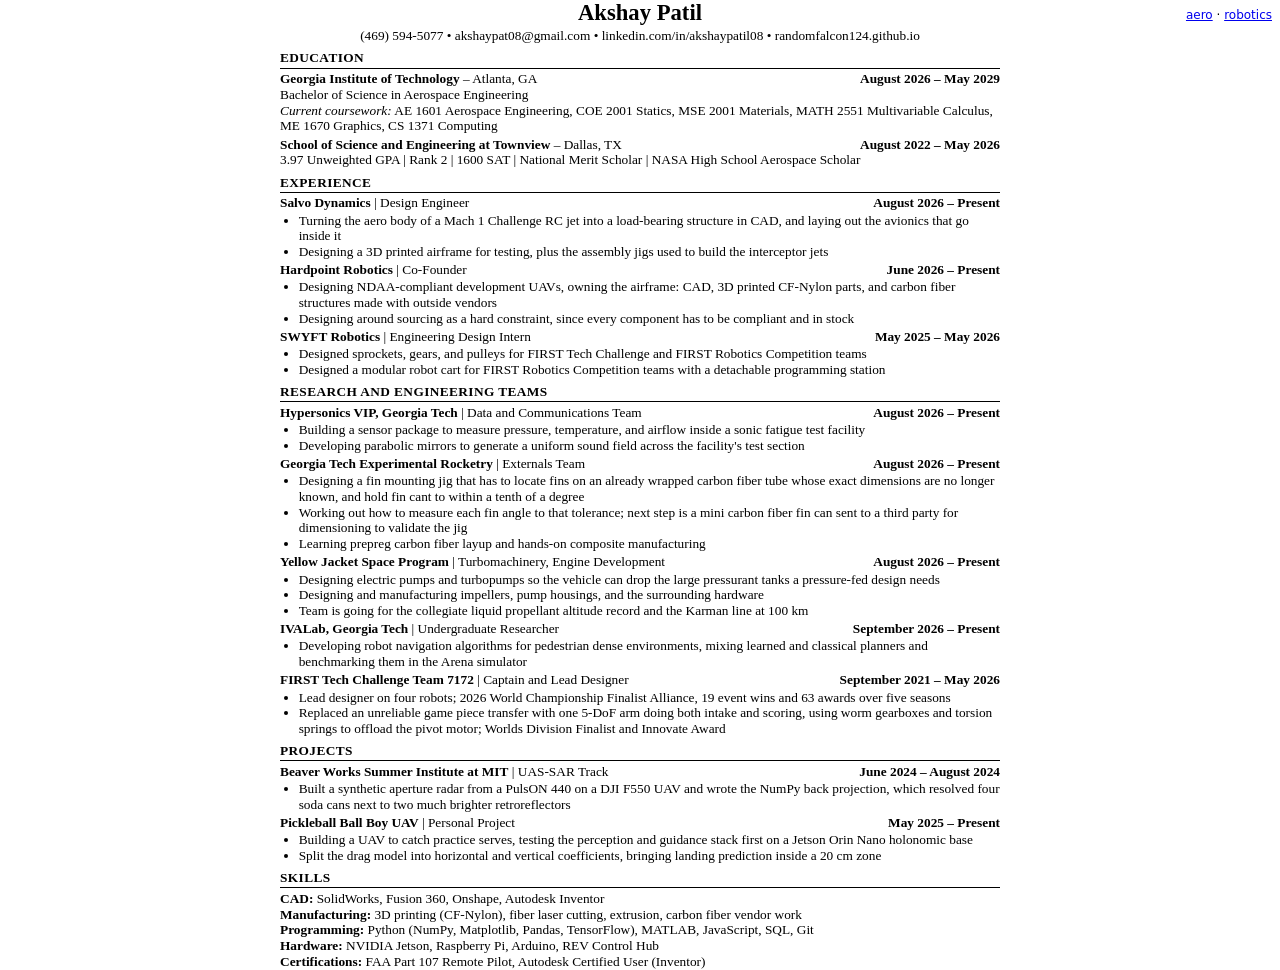
==== resume/index.html @ 480e5166 "Add a two-variant resume generator and rebuild both resumes resume/data.js holds every entry once, w" ====
<!doctype html>
<html lang="en">
<head>
<meta charset="utf-8">
<title>Akshay Patil Resume</title>
<style>
  @page { size: Letter; margin: 0.4in 0.5in; }
  * { box-sizing: border-box; }
  html, body { margin: 0; }
  body { font-family: Cambria, Georgia, serif; font-size: 10pt; line-height: 1.18; color: #000; }
  .sheet { max-width: 7.5in; margin: 0 auto; }
  header { text-align: center; margin-bottom: 4pt; }
  header h1 { font-size: 17pt; margin: 0 0 1pt; }
  header .contact span + span::before { content: ' • '; }
  h2 { font-size: 10pt; text-transform: uppercase; letter-spacing: .03em; border-bottom: 1.2px solid #000; margin: 5pt 0 2pt; padding-bottom: 1pt; }
  .entry { margin-bottom: 2pt; break-inside: avoid; }
  .row { display: flex; justify-content: space-between; gap: 12pt; }
  .row b { font-weight: 700; }
  .dates { font-weight: 700; white-space: nowrap; }
  .sub { font-style: italic; }
  ul { margin: 1pt 0 0; padding-left: 14pt; }
  li { margin: 0; }
  .pending { background: #fff3b0; outline: 1px dashed #b38f00; padding: 2pt 3pt; }
  .skills div b { font-weight: 700; }
  .variant-switch { position: fixed; top: 8px; right: 8px; font: 12px system-ui; }
  @media print { .variant-switch { display: none; } }
</style>
</head>
<body>
<div class="variant-switch"><a href="?v=aero">aero</a> · <a href="?v=robotics">robotics</a></div>
<div class="sheet" id="root"></div>
<script src="data.js"></script>
<script>
  const R = window.RESUME;
  const v = new URLSearchParams(location.search).get('v') || 'aero';
  const esc = s => String(s).replace(/&/g, '&amp;').replace(/</g, '&lt;');
  const pick = b => typeof b === 'string' ? b : (b.v.includes(v) ? b.t : null);

  function entry(id) {
    const e = R.entries[id];
    const head = `<div class="row"><span><b>${esc(e.org)}</b>${e.role && !e.line && !e.coursework ? ' | ' + esc(e.role) : ''}${e.where ? ' – ' + esc(e.where) : ''}</span><span class="dates">${esc(e.dates)}</span></div>`;
    let body = '';
    if (e.line) body += `<div>${esc(e.line)}</div>`;
    if (e.role && e.coursework) body += `<div>${esc(e.role)}</div>`;
    if (e.coursework) {
      const cw = e.coursework[v] || e.coursework.all;
      body += `<div><span class="sub">${id === 'gt' ? 'Current coursework' : 'Coursework'}:</span> ${esc(cw)}</div>`;
    }
    if (e.pending) body += `<div class="pending">Pending: role, dates, and bullets needed</div>`;
    const bullets = (e.bullets || []).map(pick).filter(Boolean);
    if (bullets.length) body += `<ul>${bullets.map(b => `<li>${esc(b)}</li>`).join('')}</ul>`;
    return `<div class="entry">${head}${body}</div>`;
  }

  const c = R.contact;
  let html = `<header><h1>${c.name}</h1><div class="contact">${c.items.map(i => `<span>${esc(i)}</span>`).join('')}</div></header>`;
  for (const [title, ids] of R.variants[v]) {
    html += `<h2>${title}</h2>`;
    html += ids === 'skills'
      ? `<div class="skills">${R.skills[v].map(([k, s]) => `<div><b>${k}:</b> ${esc(s)}</div>`).join('')}</div>`
      : ids.map(entry).join('');
  }
  document.getElementById('root').innerHTML = html;
  document.title = `Akshay Patil Resume (${v})`;
</script>
</body>
</html>
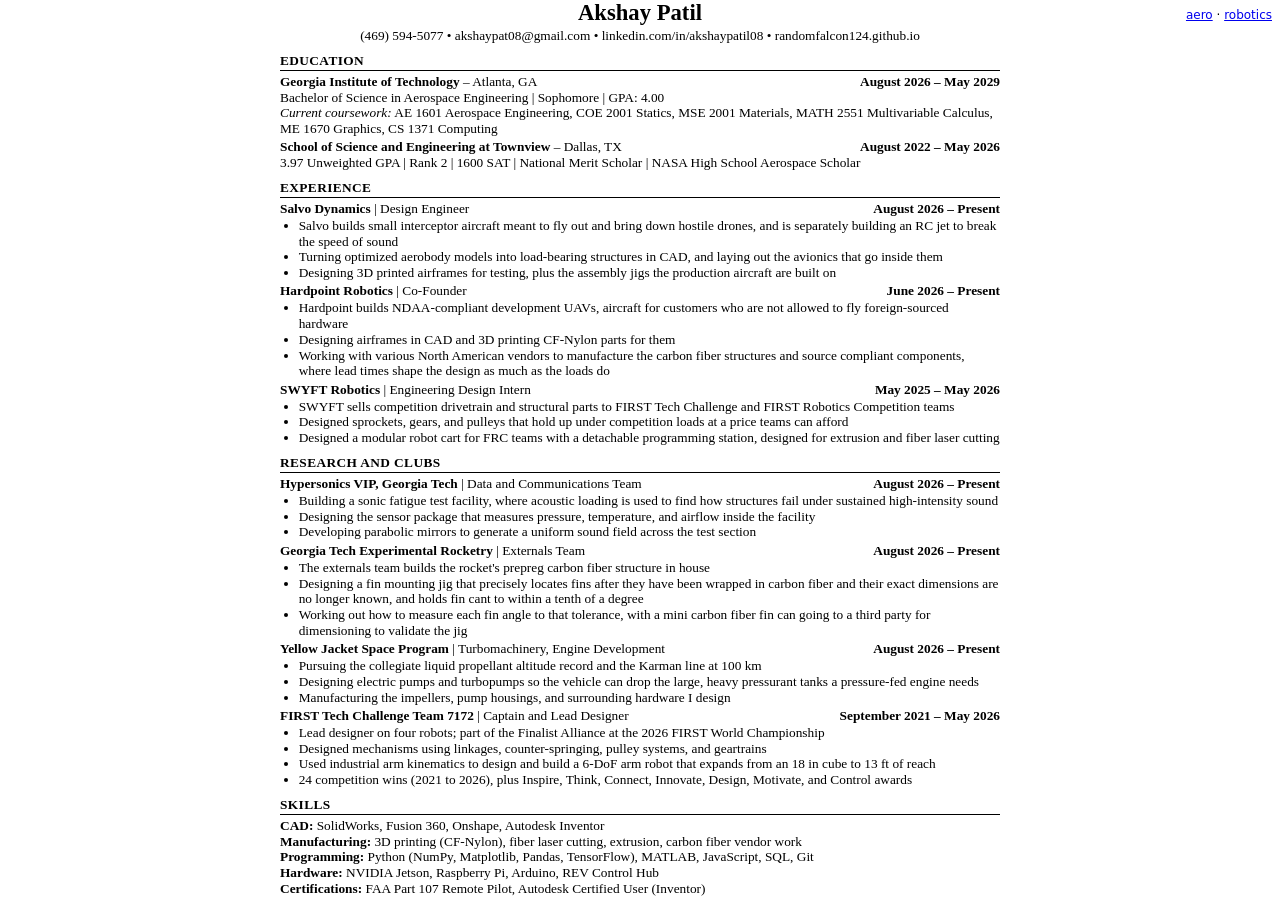
==== commit 97f939c4: "Add space above resume sections; restore 24 FTC competition wins 24 counts events FTCScout does not " ====
--- a/resume/index.html
+++ b/resume/index.html
@@ -12,7 +12,7 @@
   header { text-align: center; margin-bottom: 4pt; }
   header h1 { font-size: 17pt; margin: 0 0 1pt; }
   header .contact span + span::before { content: ' • '; }
-  h2 { font-size: 10pt; text-transform: uppercase; letter-spacing: .03em; border-bottom: 1.2px solid #000; margin: 5pt 0 2pt; padding-bottom: 1pt; }
+  h2 { font-size: 10pt; text-transform: uppercase; letter-spacing: .03em; border-bottom: 1.2px solid #000; margin: 7pt 0 2pt; padding-bottom: 1pt; }
   .entry { margin-bottom: 2pt; break-inside: avoid; }
   .row { display: flex; justify-content: space-between; gap: 12pt; }
   .row b { font-weight: 700; }
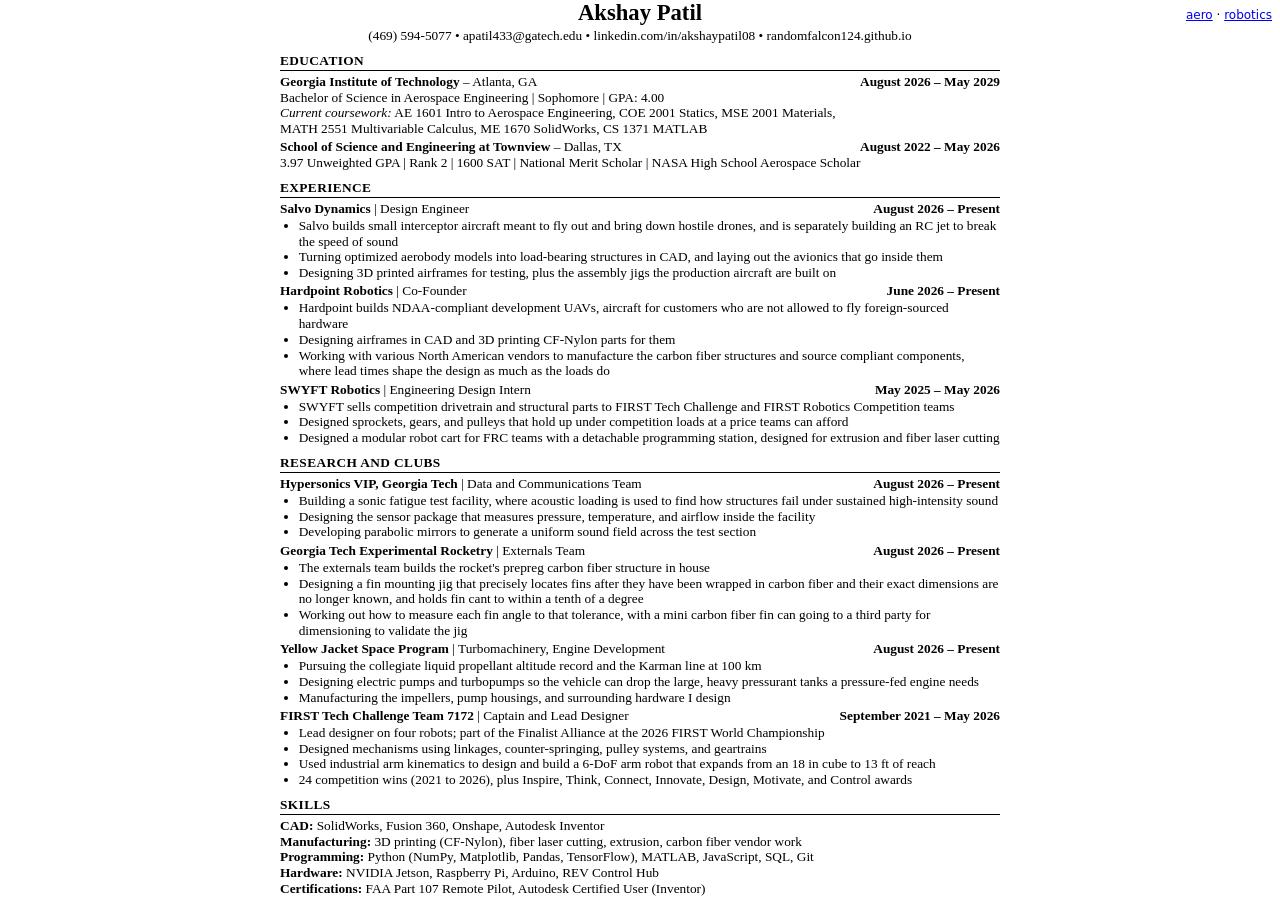
==== commit 2d4b1d1a: "Keep each course name on one line when coursework wraps Co-Authored-By: Claude Opus 5 <noreply@anthr" ====
--- a/resume/index.html
+++ b/resume/index.html
@@ -44,7 +44,7 @@
     if (e.role && e.coursework) body += `<div>${esc(e.role)}</div>`;
     if (e.coursework) {
       const cw = e.coursework[v] || e.coursework.all;
-      body += `<div><span class="sub">${id === 'gt' ? 'Current coursework' : 'Coursework'}:</span> ${esc(cw)}</div>`;
+      body += `<div><span class="sub">${id === 'gt' ? 'Current coursework' : 'Coursework'}:</span> ${cw.split(', ').map(c => `<span style="white-space:nowrap">${esc(c)}</span>`).join(', ')}</div>`;
     }
     if (e.pending) body += `<div class="pending">Pending: role, dates, and bullets needed</div>`;
     const bullets = (e.bullets || []).map(pick).filter(Boolean);
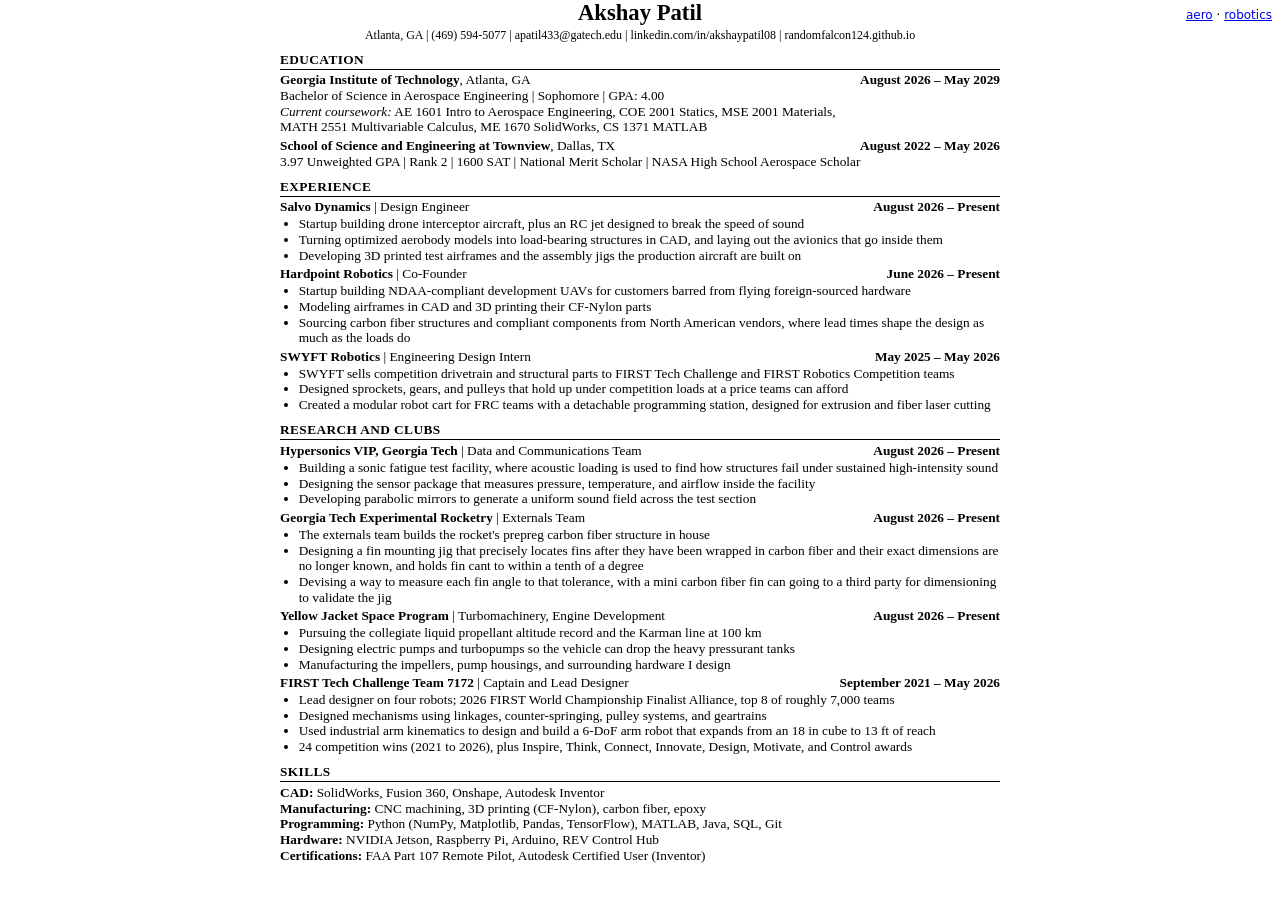
==== commit fef97c14: "Apply recruiter and ATS review fixes Georgia replaces Cambria, whose bold and italic spans extracted" ====
--- a/resume/index.html
+++ b/resume/index.html
@@ -7,11 +7,12 @@
   @page { size: Letter; margin: 0.4in 0.5in; }
   * { box-sizing: border-box; }
   html, body { margin: 0; }
-  body { font-family: Cambria, Georgia, serif; font-size: 10pt; line-height: 1.18; color: #000; }
+  body { font-family: Georgia, serif; font-size: 10pt; line-height: 1.18; color: #000; }
   .sheet { max-width: 7.5in; margin: 0 auto; }
   header { text-align: center; margin-bottom: 4pt; }
   header h1 { font-size: 17pt; margin: 0 0 1pt; }
-  header .contact span + span::before { content: ' • '; }
+  header .contact { font-size: 9pt; }
+  header .contact span + span::before { content: ' | '; }
   h2 { font-size: 10pt; text-transform: uppercase; letter-spacing: .03em; border-bottom: 1.2px solid #000; margin: 7pt 0 2pt; padding-bottom: 1pt; }
   .entry { margin-bottom: 2pt; break-inside: avoid; }
   .row { display: flex; justify-content: space-between; gap: 12pt; }
@@ -38,7 +39,7 @@
 
   function entry(id) {
     const e = R.entries[id];
-    const head = `<div class="row"><span><b>${esc(e.org)}</b>${e.role && !e.line && !e.coursework ? ' | ' + esc(e.role) : ''}${e.where ? ' – ' + esc(e.where) : ''}</span><span class="dates">${esc(e.dates)}</span></div>`;
+    const head = `<div class="row"><span><b>${esc(e.org)}</b>${e.role && !e.line && !e.coursework ? ' | ' + esc(e.role) : ''}${e.where ? ', ' + esc(e.where) : ''}</span><span class="dates">${esc(e.dates)}</span></div>`;
     let body = '';
     if (e.line) body += `<div>${esc(e.line)}</div>`;
     if (e.role && e.coursework) body += `<div>${esc(e.role)}</div>`;
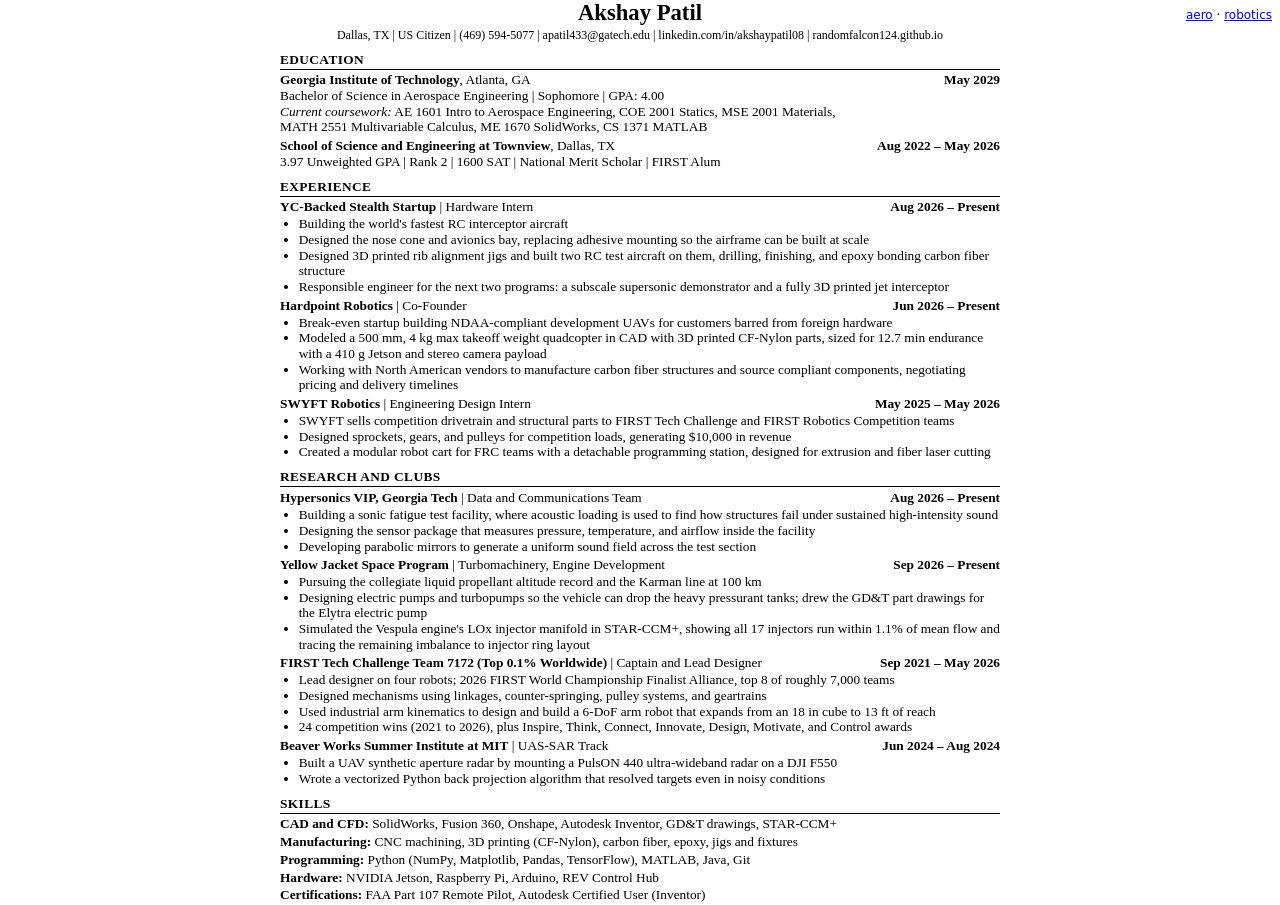
==== commit 718150e7: "Add BWSI to aero resume and tidy header and skills Add the BWSI SAR entry to the aero variant, list " ====
--- a/resume/index.html
+++ b/resume/index.html
@@ -22,6 +22,7 @@
   ul { margin: 1pt 0 0; padding-left: 14pt; }
   li { margin: 0; }
   .pending { background: #fff3b0; outline: 1px dashed #b38f00; padding: 2pt 3pt; }
+  .skills div { margin-bottom: 1.5pt; }
   .skills div b { font-weight: 700; }
   .variant-switch { position: fixed; top: 8px; right: 8px; font: 12px system-ui; }
   @media print { .variant-switch { display: none; } }
